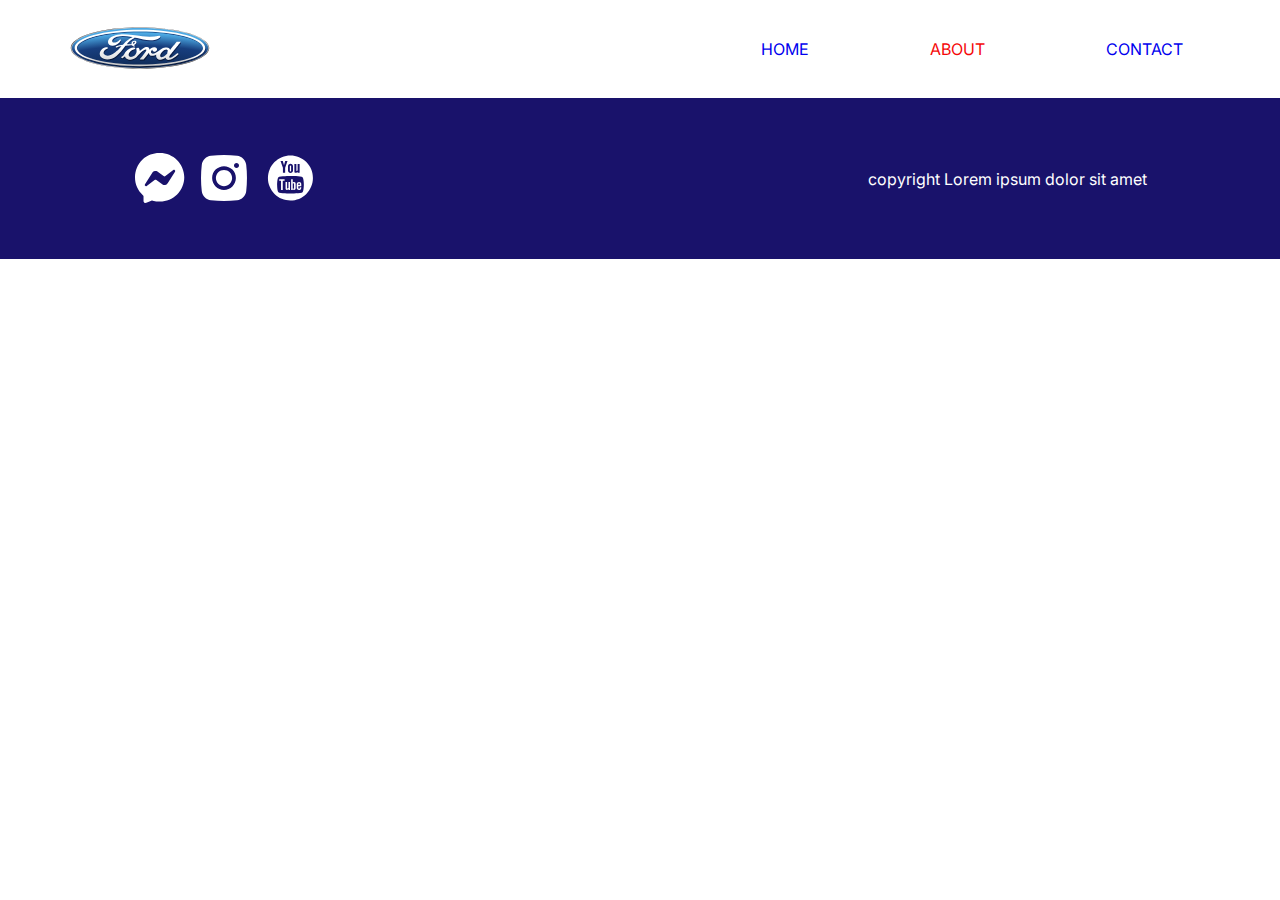
==== about.html @ 13fbd3e5 "make home page by html and css" ====
<!DOCTYPE html>
<html lang="en">
  <head>
    <meta charset="UTF-8" />
    <meta name="viewport" content="width=device-width, initial-scale=1.0" />
    <link rel="stylesheet" href="./reset.css" />
    <link rel="preconnect" href="https://fonts.googleapis.com" />
    <link rel="preconnect" href="https://fonts.gstatic.com" crossorigin />
    <link
      href="https://fonts.googleapis.com/css2?family=Inter:wght@100..900&display=swap"
      rel="stylesheet"
    />
    <link rel="stylesheet" href="./style.css" />
    <title>About page</title>
  </head>
  <body>
    <header>
      <a href="./index.html"><img src="./images/logo.svg" alt="logo" /></a>
      <nav class="header-nav">
        <ul>
          <li><a href="./index.html">HOME</a></li>
          <li><a class="active-header" href="./about.html">ABOUT</a></li>
          <li><a href="./contact.html">CONTACT</a></li>
        </ul>
      </nav>
    </header>
    <main></main>
    <footer>
      <div>
        <a href="https://www.facebook.com/"
          ><img src="./images/facebook-messenger(1).svg" alt=""
        /></a>
        <a href="https://www.instagram.com/"
          ><img src="./images/instagram(1).svg" alt=""
        /></a>
        <a href="https://www.youtube.com/"
          ><img src="./images/youtube(1).svg" alt=""
        /></a>
      </div>
      <p>copyright Lorem ipsum dolor sit amet</p>
    </footer>
  </body>
</html>
---- style.css ----
body {
  font-family: "Inter", sans-serif;
  display: flex;
  align-items: center;
  flex-direction: column;
}
/* header styles */
header {
  display: flex;
  justify-content: space-between;
  align-items: center;
  width: 1180px;
}
.header-nav {
  width: 469px;
}
.header-nav ul {
  display: flex;
  gap: 121px;
}
.active-header {
  color: #f50808;
}

/*main's section 1's styles */
main {
  width: 100%;
}
.home-section1 img {
  width: 100%;
}
.home-section1 div {
  width: 780px;
  display: flex;
  gap: 24px;
  flex-direction: column;
  margin: 120px 0;
  padding-left: 130px;
}
.home-section1 h1 {
  color: #17326e;
  font-size: 36px;
  font-weight: 400;
}
.home-section1 p {
  color: #090346;
  font-size: 20px;
  font-weight: 400;
  line-height: normal;
}
/*main's section 2's styles */
.home-section2 {
  width: 100%;
  background: #ebebf0;
  height: 439px;
  display: flex;
  justify-content: center;
  align-items: center;
}
.home-section2 div {
  display: flex;
  justify-content: center;
  width: 100%;
  gap: 20px;
}

/* footer styles */
footer {
  width: 100%;
  height: 161px;
  background: #19126b;
  display: flex;
  justify-content: space-between;
  align-items: center;
}
footer div {
  padding-left: 130px;
}
footer p {
  width: 282px;
  padding-right: 130px;
  color: #fff;
}
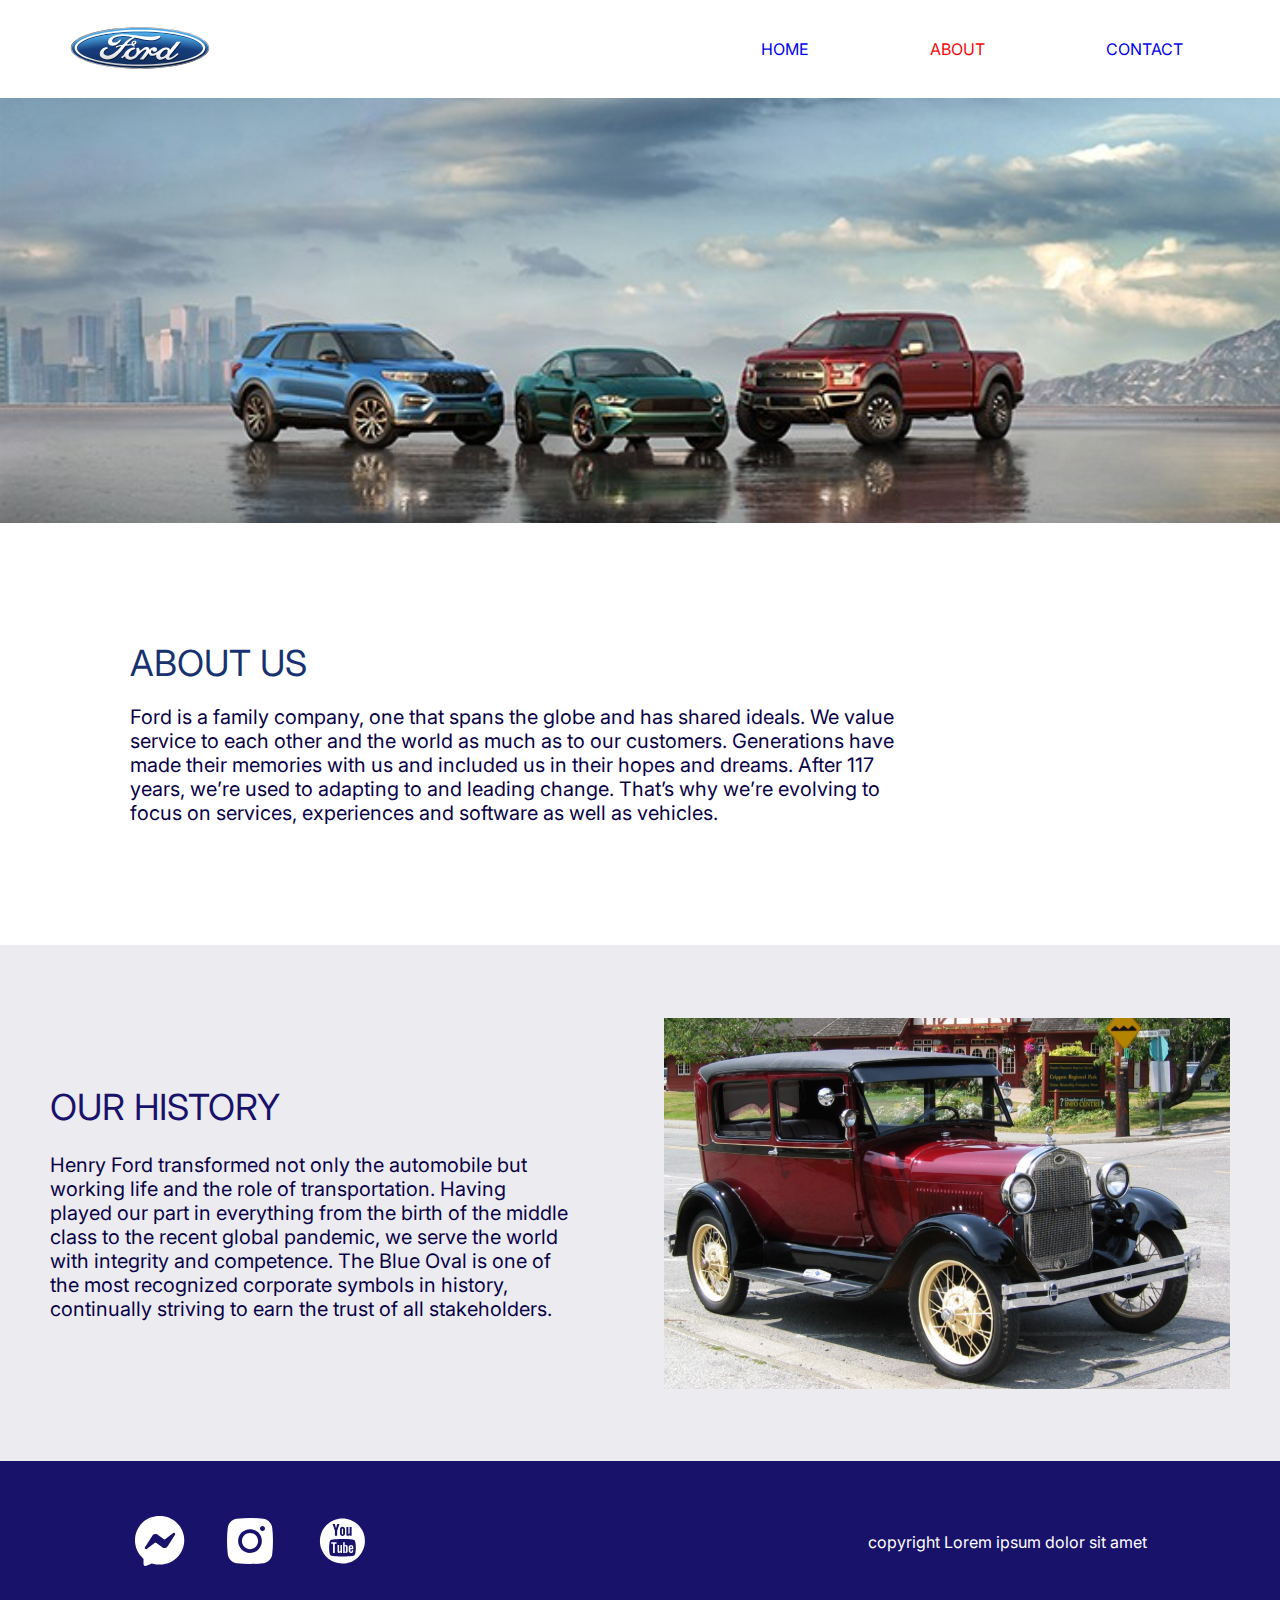
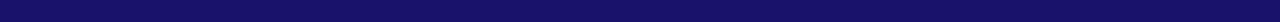
==== commit 1da70e6e: "make about page html and css" ====
--- a/about.html
+++ b/about.html
@@ -24,7 +24,36 @@
         </ul>
       </nav>
     </header>
-    <main></main>
+    <main>
+      <section class="section1">
+        <img src="./images/Rectangle 7.svg" alt="cars picture" />
+        <div>
+          <h1>ABOUT US</h1>
+          <p>
+            Ford is a family company, one that spans the globe and has shared
+            ideals. We value service to each other and the world as much as to
+            our customers. Generations have made their memories with us and
+            included us in their hopes and dreams. After 117 years, we’re used
+            to adapting to and leading change. That’s why we’re evolving to
+            focus on services, experiences and software as well as vehicles.
+          </p>
+        </div>
+      </section>
+      <section class="about-section2">
+        <div>
+          <h1>OUR HISTORY</h1>
+          <p>
+            Henry Ford transformed not only the automobile but working life and
+            the role of transportation. Having played our part in everything
+            from the birth of the middle class to the recent global pandemic, we
+            serve the world with integrity and competence. The Blue Oval is one
+            of the most recognized corporate symbols in history, continually
+            striving to earn the trust of all stakeholders.
+          </p>
+        </div>
+        <img src="/images/Rectangle 11.svg" alt="car image" />
+      </section>
+    </main>
     <footer>
       <div>
         <a href="https://www.facebook.com/"
--- a/style.css
+++ b/style.css
@@ -22,14 +22,14 @@
   color: #f50808;
 }
 
-/*main's section 1's styles */
+/*Because section 1 of about and home pages have the same styles, so I will style them with one class */
 main {
   width: 100%;
 }
-.home-section1 img {
+.section1 img {
   width: 100%;
 }
-.home-section1 div {
+.section1 div {
   width: 780px;
   display: flex;
   gap: 24px;
@@ -37,12 +37,12 @@
   margin: 120px 0;
   padding-left: 130px;
 }
-.home-section1 h1 {
+.section1 h1 {
   color: #17326e;
   font-size: 36px;
   font-weight: 400;
 }
-.home-section1 p {
+.section1 p {
   color: #090346;
   font-size: 20px;
   font-weight: 400;
@@ -75,9 +75,45 @@
 }
 footer div {
   padding-left: 130px;
+  display: flex;
+  gap: 30px;
+}
+footer div a img:hover {
+  transform: scale(1.1);
 }
 footer p {
   width: 282px;
   padding-right: 130px;
   color: #fff;
 }
+
+/* About page's styles */
+/* about page's section 2's styles */
+.about-section2 {
+  width: 100%;
+  height: 516px;
+  background: #ebebf0;
+  display: flex;
+  justify-content: center;
+  align-items: center;
+  padding: auto 130px;
+  gap: 95px;
+}
+.about-section2 div {
+  width: 519px;
+  display: flex;
+  flex-direction: column;
+  gap: 24px;
+}
+.about-section2 div h1 {
+  color: #19126b;
+  font-size: 36px;
+  font-weight: 400;
+  line-height: normal;
+}
+.about-section2 div p {
+  color: #090346;
+  font-size: 20px;
+  font-weight: 400;
+  line-height: normal;
+}
